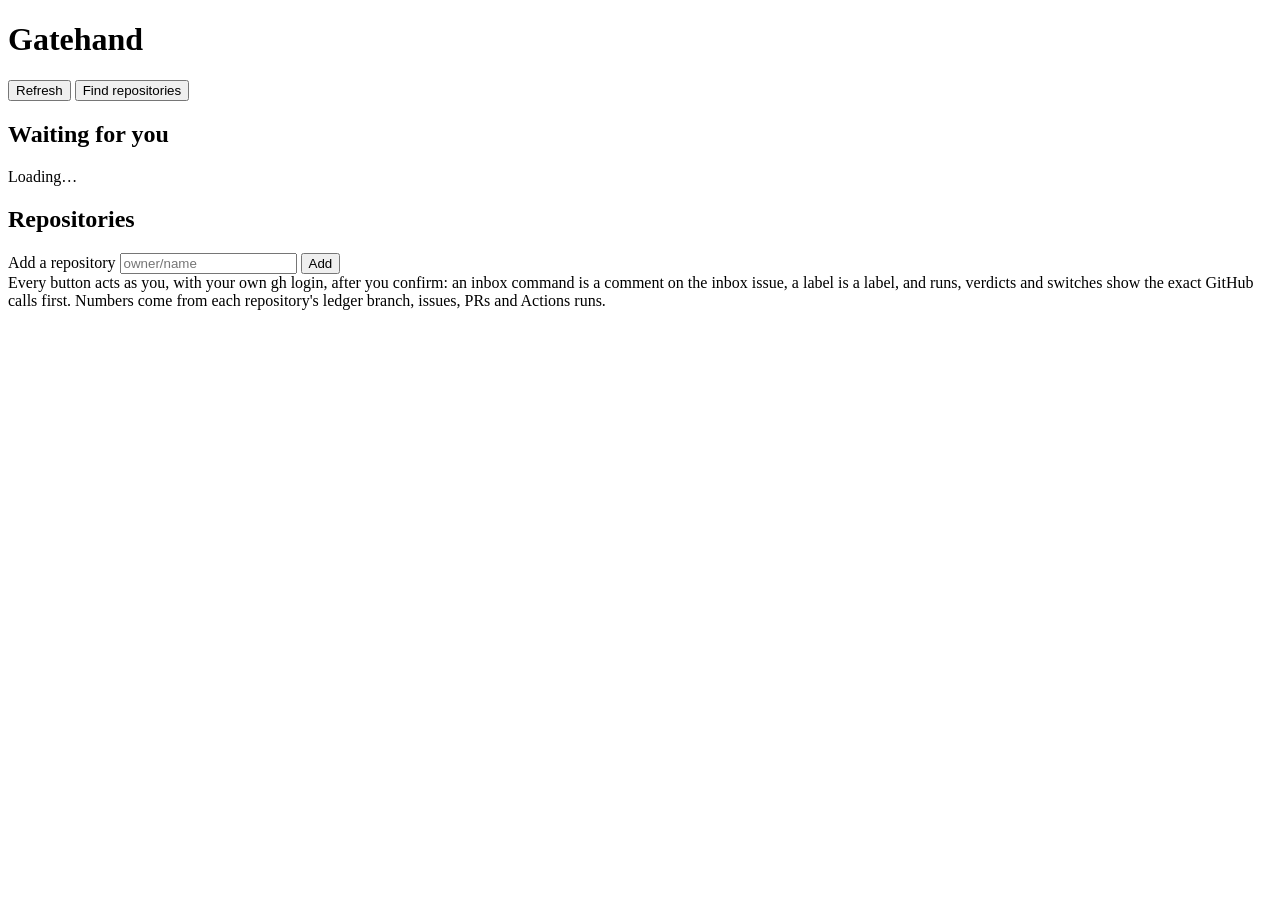
==== dashboard/index.html @ 259e382f "feat(dashboard): start and stop the agents' work, give review verdicts (0.6.0) From the dashboard, a" ====
<!doctype html>
<html lang="en">
<head>
<meta charset="utf-8">
<meta name="viewport" content="width=device-width, initial-scale=1">
<meta name="referrer" content="no-referrer">
<title>Gatehand dashboard</title>
<link rel="stylesheet" href="/app.css">
<script src="/app.js" defer></script>
</head>
<body>
<header class="bar">
  <h1>Gatehand</h1>
  <span id="viewer" class="muted"></span>
  <span class="spacer"></span>
  <span id="updated" class="muted"></span>
  <span id="rate" class="muted"></span>
  <button id="refresh" type="button">Refresh</button>
  <button id="rescan" type="button" class="quiet">Find repositories</button>
</header>
<main>
  <div id="notice" class="notice" hidden></div>
  <section id="totals" class="tiles" aria-label="Totals"></section>

  <section class="card">
    <h2>Waiting for you</h2>
    <div id="waiting"><p class="muted">Loading…</p></div>
  </section>

  <section class="card">
    <h2>Repositories</h2>
    <div class="scroll"><table id="repos" class="grid"></table></div>
    <form id="add" class="inline">
      <label for="add-repo">Add a repository</label>
      <input id="add-repo" name="repo" placeholder="owner/name" autocomplete="off" spellcheck="false" pattern="[A-Za-z0-9-]+/[A-Za-z0-9_.-]+" required>
      <button type="submit" class="quiet">Add</button>
      <span id="excluded" class="muted"></span>
    </form>
  </section>

  <section id="detail" class="card" hidden></section>
</main>
<footer class="muted">Every button acts as you, with your own gh login, after you confirm: an inbox command is a comment on the inbox issue, a label is a label, and runs, verdicts and switches show the exact GitHub calls first. Numbers come from each repository's ledger branch, issues, PRs and Actions runs.</footer>
</body>
</html>
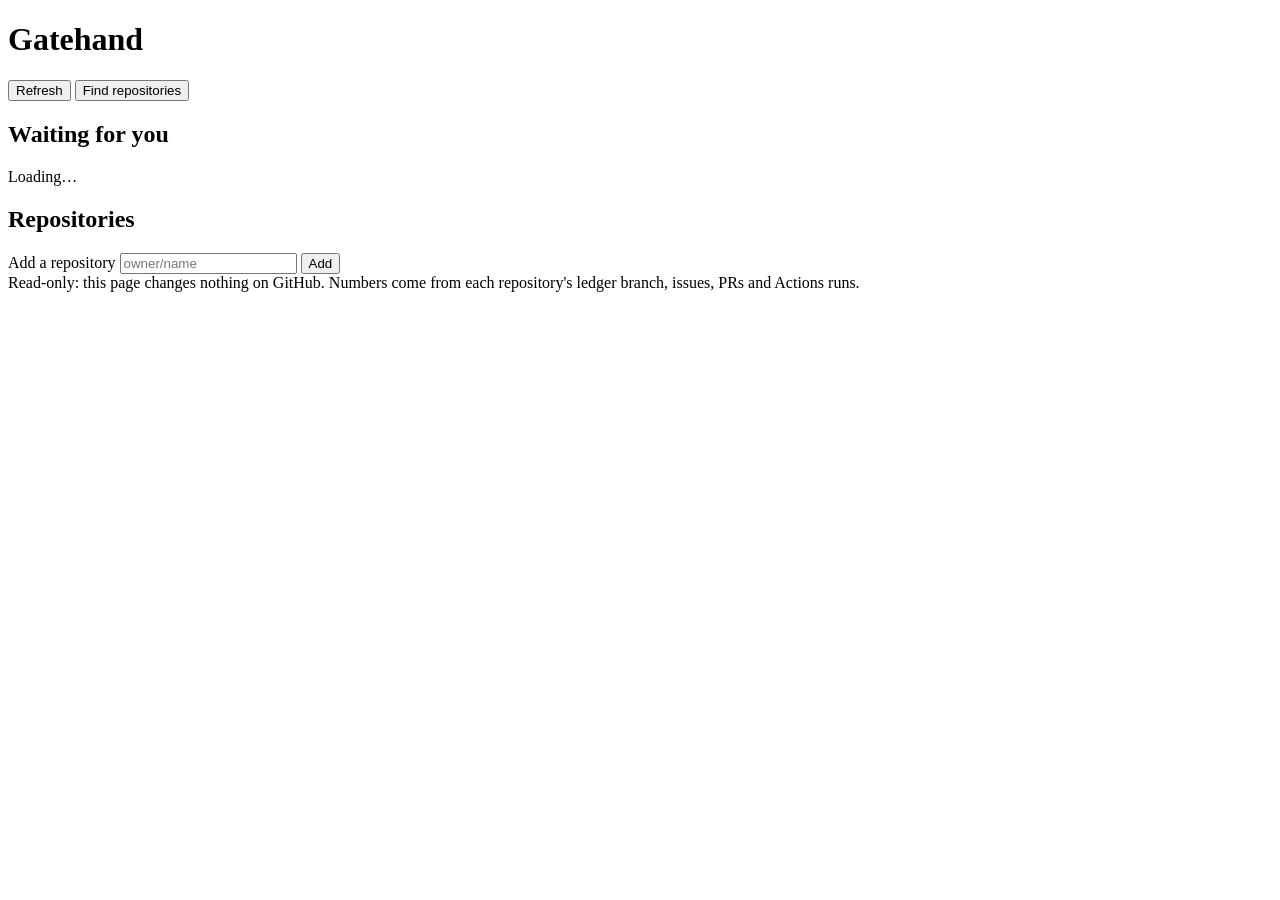
==== commit 0e663823: "Merge pull request #13 from codifydoo/davor/github-repo-location-ad0b87 feat(dashboard): a local, re" ====
--- a/dashboard/index.html
+++ b/dashboard/index.html
@@ -40,6 +40,6 @@
 
   <section id="detail" class="card" hidden></section>
 </main>
-<footer class="muted">Every button acts as you, with your own gh login, after you confirm: an inbox command is a comment on the inbox issue, a label is a label, and runs, verdicts and switches show the exact GitHub calls first. Numbers come from each repository's ledger branch, issues, PRs and Actions runs.</footer>
+<footer class="muted">Read-only: this page changes nothing on GitHub. Numbers come from each repository's ledger branch, issues, PRs and Actions runs.</footer>
 </body>
 </html>
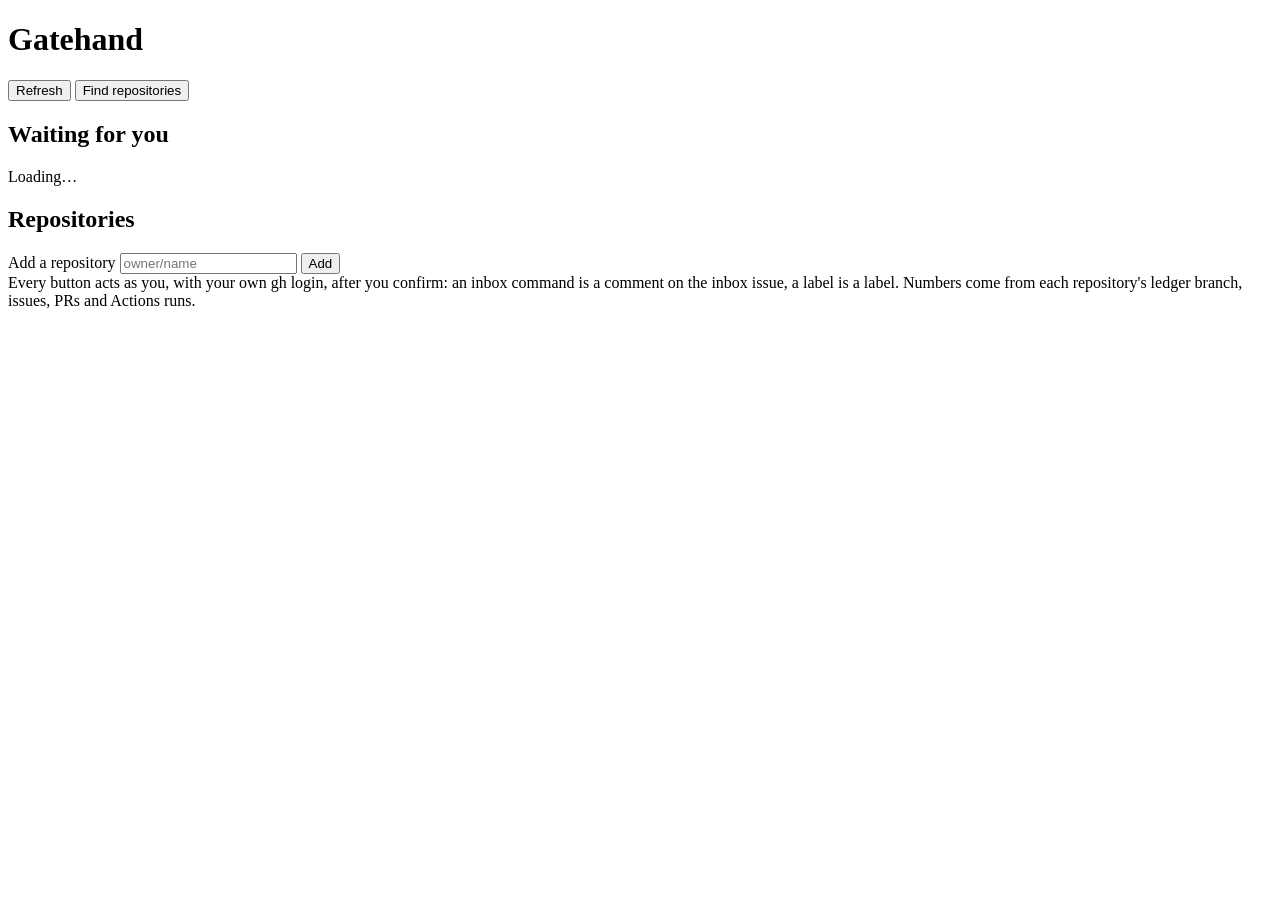
==== commit 14ff37cf: "Merge pull request #14 from codifydoo/davor/dashboard-actions feat(dashboard): answer the agents fro" ====
--- a/dashboard/index.html
+++ b/dashboard/index.html
@@ -40,6 +40,6 @@
 
   <section id="detail" class="card" hidden></section>
 </main>
-<footer class="muted">Read-only: this page changes nothing on GitHub. Numbers come from each repository's ledger branch, issues, PRs and Actions runs.</footer>
+<footer class="muted">Every button acts as you, with your own gh login, after you confirm: an inbox command is a comment on the inbox issue, a label is a label. Numbers come from each repository's ledger branch, issues, PRs and Actions runs.</footer>
 </body>
 </html>
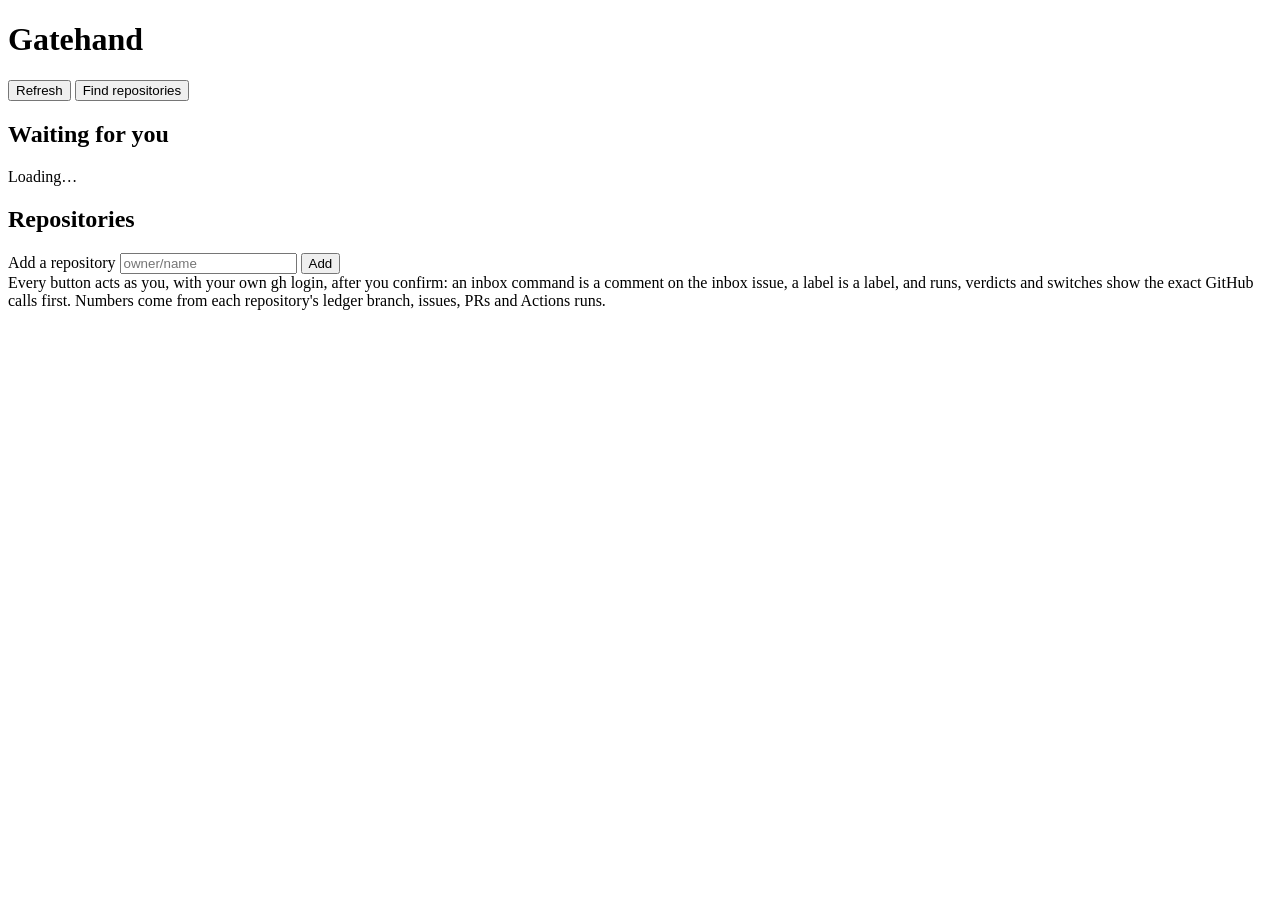
==== commit 777b5010: "Merge pull request #15 from codifydoo/davor/dashboard-runs feat(dashboard): start and stop the agent" ====
--- a/dashboard/index.html
+++ b/dashboard/index.html
@@ -40,6 +40,6 @@
 
   <section id="detail" class="card" hidden></section>
 </main>
-<footer class="muted">Every button acts as you, with your own gh login, after you confirm: an inbox command is a comment on the inbox issue, a label is a label. Numbers come from each repository's ledger branch, issues, PRs and Actions runs.</footer>
+<footer class="muted">Every button acts as you, with your own gh login, after you confirm: an inbox command is a comment on the inbox issue, a label is a label, and runs, verdicts and switches show the exact GitHub calls first. Numbers come from each repository's ledger branch, issues, PRs and Actions runs.</footer>
 </body>
 </html>
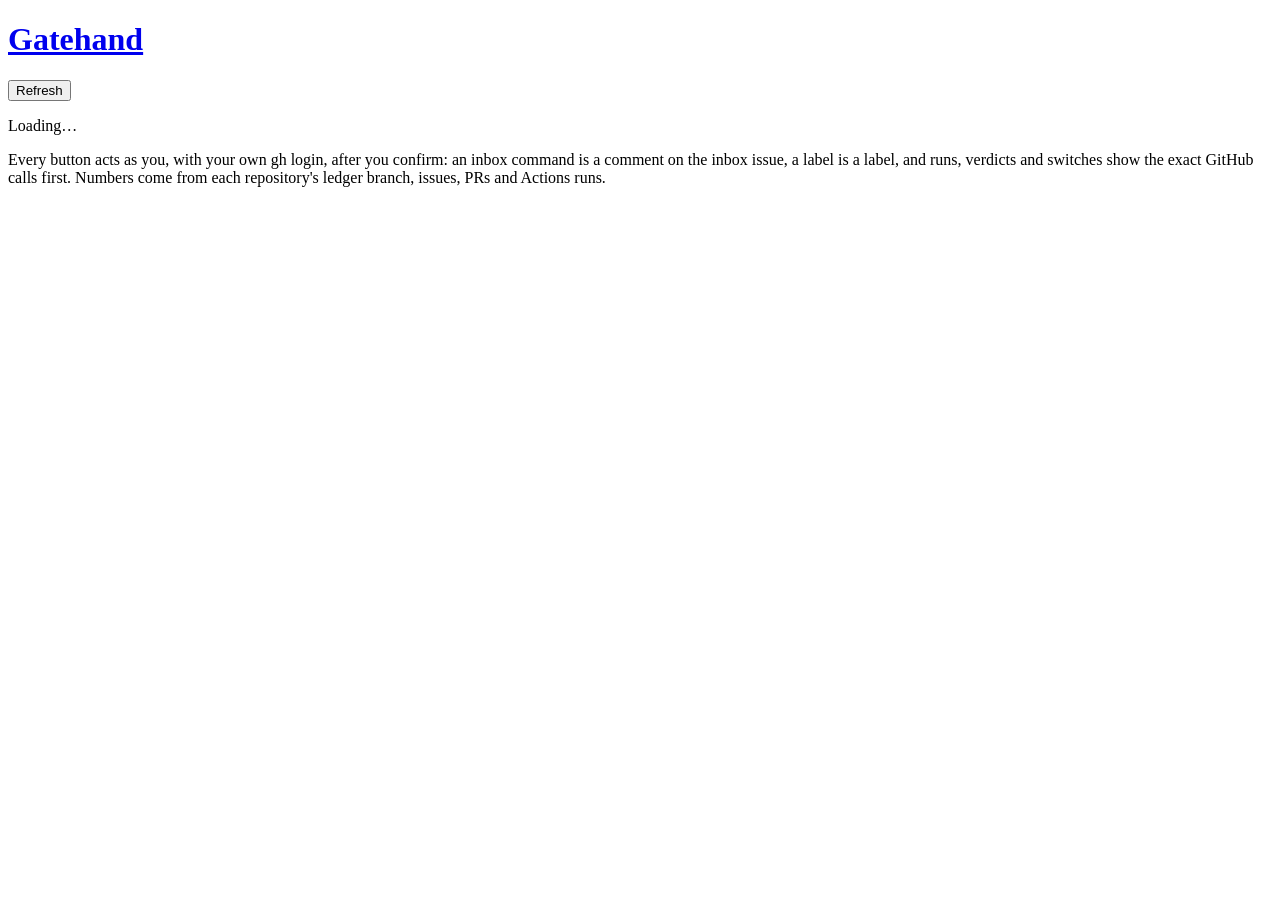
==== commit ef17702d: "feat(dashboard): a sidebar and views in place of one long page Slice 1 of the redesign (#30). The pa" ====
--- a/dashboard/index.html
+++ b/dashboard/index.html
@@ -4,42 +4,35 @@
 <meta charset="utf-8">
 <meta name="viewport" content="width=device-width, initial-scale=1">
 <meta name="referrer" content="no-referrer">
-<title>Gatehand dashboard</title>
+<title>Gatehand</title>
 <link rel="stylesheet" href="/app.css">
 <script src="/app.js" defer></script>
 </head>
 <body>
 <header class="bar">
-  <h1>Gatehand</h1>
-  <span id="viewer" class="muted"></span>
+  <h1><a href="#/needs">Gatehand</a></h1>
   <span class="spacer"></span>
   <span id="updated" class="muted"></span>
   <span id="rate" class="muted"></span>
   <button id="refresh" type="button">Refresh</button>
-  <button id="rescan" type="button" class="quiet">Find repositories</button>
+  <span id="viewer" class="muted"></span>
 </header>
-<main>
-  <div id="notice" class="notice" hidden></div>
-  <section id="totals" class="tiles" aria-label="Totals"></section>
-
-  <section class="card">
-    <h2>Waiting for you</h2>
-    <div id="waiting"><p class="muted">Loading…</p></div>
-  </section>
-
-  <section class="card">
-    <h2>Repositories</h2>
-    <div class="scroll"><table id="repos" class="grid"></table></div>
-    <form id="add" class="inline">
-      <label for="add-repo">Add a repository</label>
-      <input id="add-repo" name="repo" placeholder="owner/name" autocomplete="off" spellcheck="false" pattern="[A-Za-z0-9-]+/[A-Za-z0-9_.-]+" required>
-      <button type="submit" class="quiet">Add</button>
-      <span id="excluded" class="muted"></span>
-    </form>
-  </section>
-
-  <section id="detail" class="card" hidden></section>
-</main>
-<footer class="muted">Every button acts as you, with your own gh login, after you confirm: an inbox command is a comment on the inbox issue, a label is a label, and runs, verdicts and switches show the exact GitHub calls first. Numbers come from each repository's ledger branch, issues, PRs and Actions runs.</footer>
+<div class="shell">
+  <nav id="side" class="side" aria-label="Views"></nav>
+  <main>
+    <div id="notice" class="notice" hidden></div>
+    <section id="view" class="card"><p class="muted">Loading…</p></section>
+    <section id="repo-tools" class="card" hidden>
+      <form id="add" class="inline">
+        <label for="add-repo">Add a repository</label>
+        <input id="add-repo" name="repo" placeholder="owner/name" autocomplete="off" spellcheck="false" pattern="[A-Za-z0-9-]+/[A-Za-z0-9_.-]+" required>
+        <button type="submit" class="quiet">Add</button>
+        <button id="rescan" type="button" class="quiet">Find repositories</button>
+        <span id="excluded" class="muted"></span>
+      </form>
+    </section>
+    <footer class="muted">Every button acts as you, with your own gh login, after you confirm: an inbox command is a comment on the inbox issue, a label is a label, and runs, verdicts and switches show the exact GitHub calls first. Numbers come from each repository's ledger branch, issues, PRs and Actions runs.</footer>
+  </main>
+</div>
 </body>
 </html>
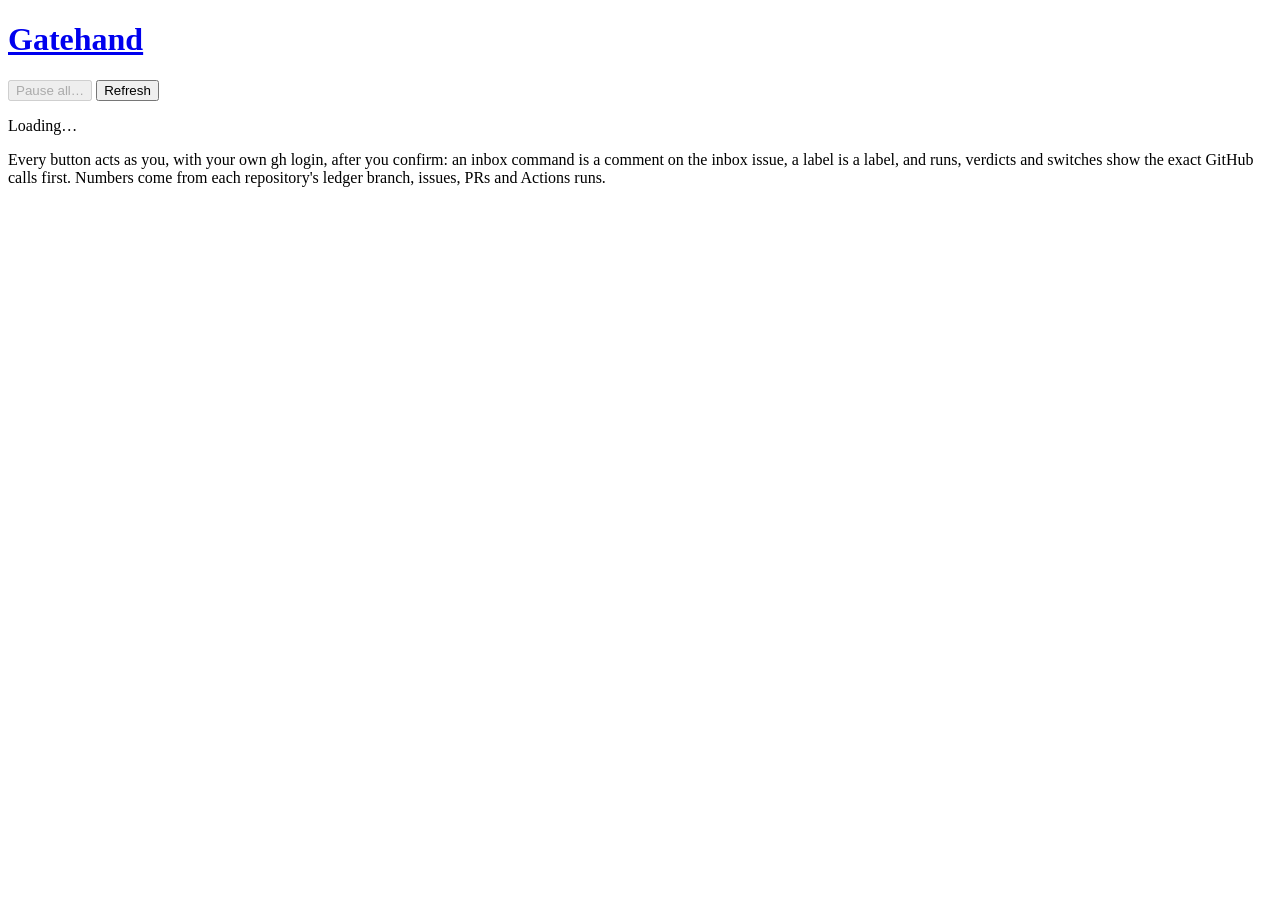
==== commit 536e34f8: "feat(dashboard): Pause all in the global bar, and Resume Pause all reads every repository afresh, pr" ====
--- a/dashboard/index.html
+++ b/dashboard/index.html
@@ -11,12 +11,14 @@
 <body>
 <header class="bar">
   <h1><a href="#/needs">Gatehand</a></h1>
+  <button id="pause-all" type="button" class="quiet" disabled>Pause all…</button>
   <span class="spacer"></span>
   <span id="updated" class="muted"></span>
   <span id="rate" class="muted"></span>
   <button id="refresh" type="button">Refresh</button>
   <span id="viewer" class="muted"></span>
 </header>
+<section id="pause" class="pause" hidden></section>
 <div class="shell">
   <nav id="side" class="side" aria-label="Views"></nav>
   <main>
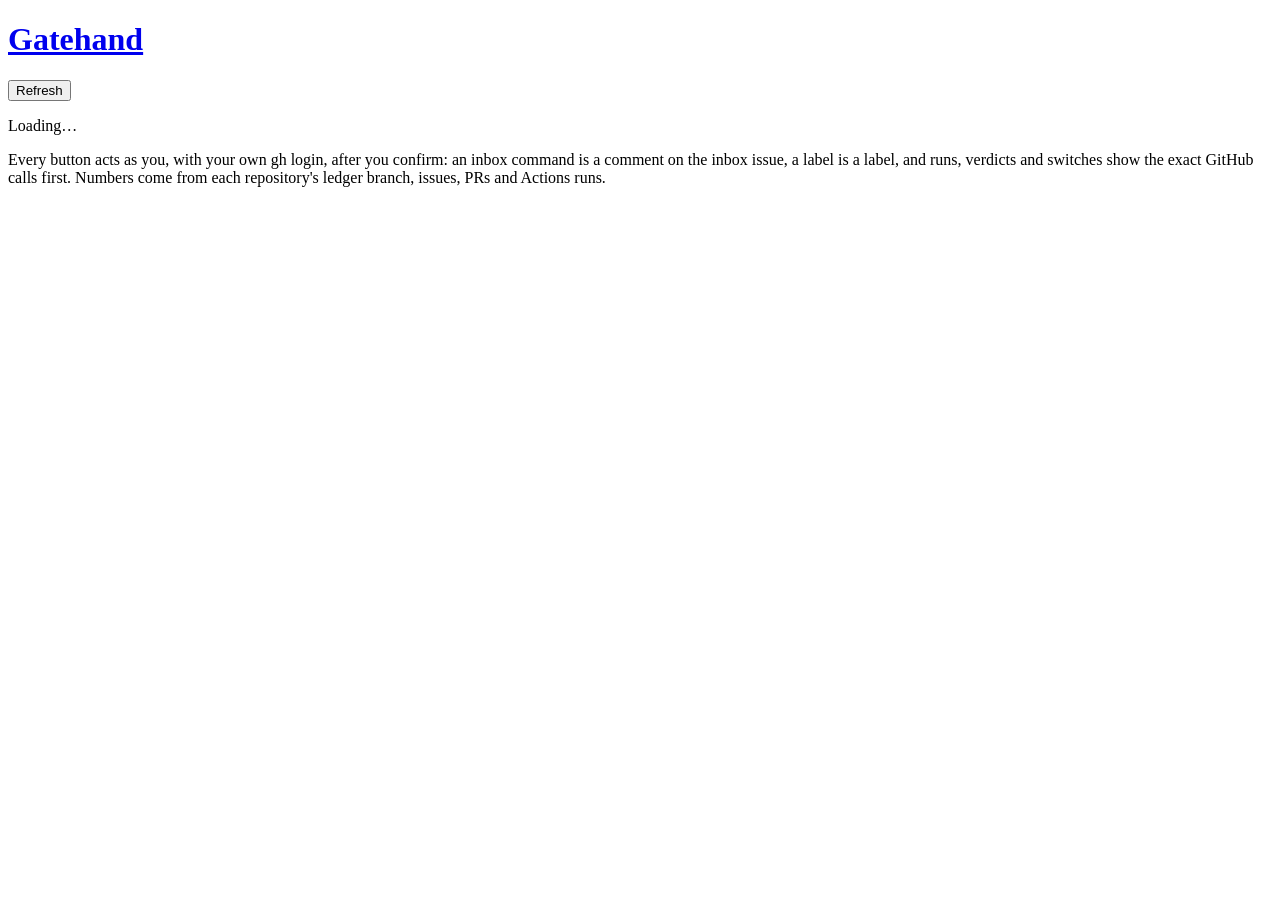
==== commit 10b9d948: "Merge pull request #31 from codifydoo/davor/gatehand-dashboard-stage-2-c72b90 feat(dashboard): a sid" ====
--- a/dashboard/index.html
+++ b/dashboard/index.html
@@ -11,14 +11,12 @@
 <body>
 <header class="bar">
   <h1><a href="#/needs">Gatehand</a></h1>
-  <button id="pause-all" type="button" class="quiet" disabled>Pause all…</button>
   <span class="spacer"></span>
   <span id="updated" class="muted"></span>
   <span id="rate" class="muted"></span>
   <button id="refresh" type="button">Refresh</button>
   <span id="viewer" class="muted"></span>
 </header>
-<section id="pause" class="pause" hidden></section>
 <div class="shell">
   <nav id="side" class="side" aria-label="Views"></nav>
   <main>
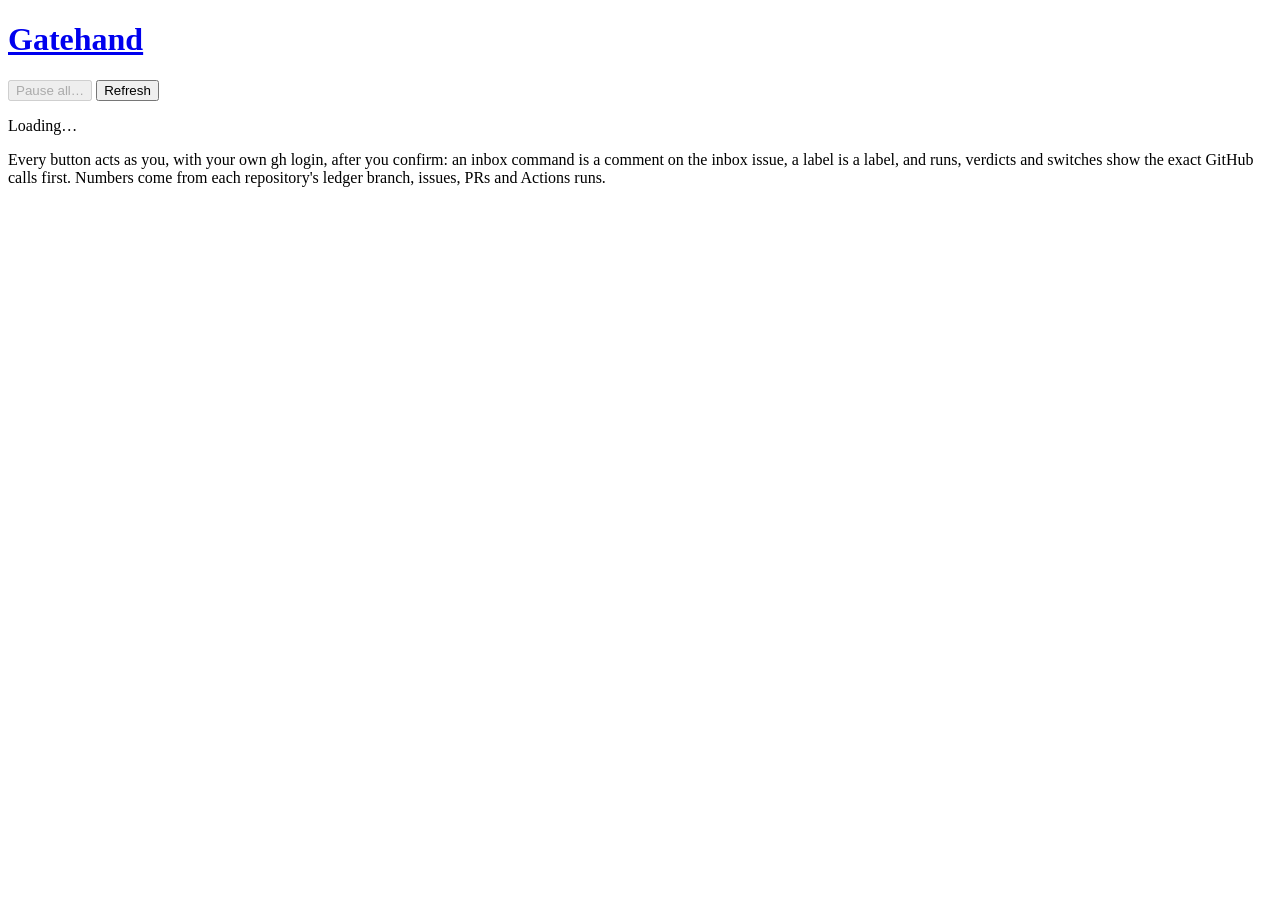
==== commit 375a7add: "Merge pull request #49 from codifydoo/davor/dashboard-pause-all feat(dashboard): Pause all in the gl" ====
--- a/dashboard/index.html
+++ b/dashboard/index.html
@@ -11,12 +11,14 @@
 <body>
 <header class="bar">
   <h1><a href="#/needs">Gatehand</a></h1>
+  <button id="pause-all" type="button" class="quiet" disabled>Pause all…</button>
   <span class="spacer"></span>
   <span id="updated" class="muted"></span>
   <span id="rate" class="muted"></span>
   <button id="refresh" type="button">Refresh</button>
   <span id="viewer" class="muted"></span>
 </header>
+<section id="pause" class="pause" hidden></section>
 <div class="shell">
   <nav id="side" class="side" aria-label="Views"></nav>
   <main>
